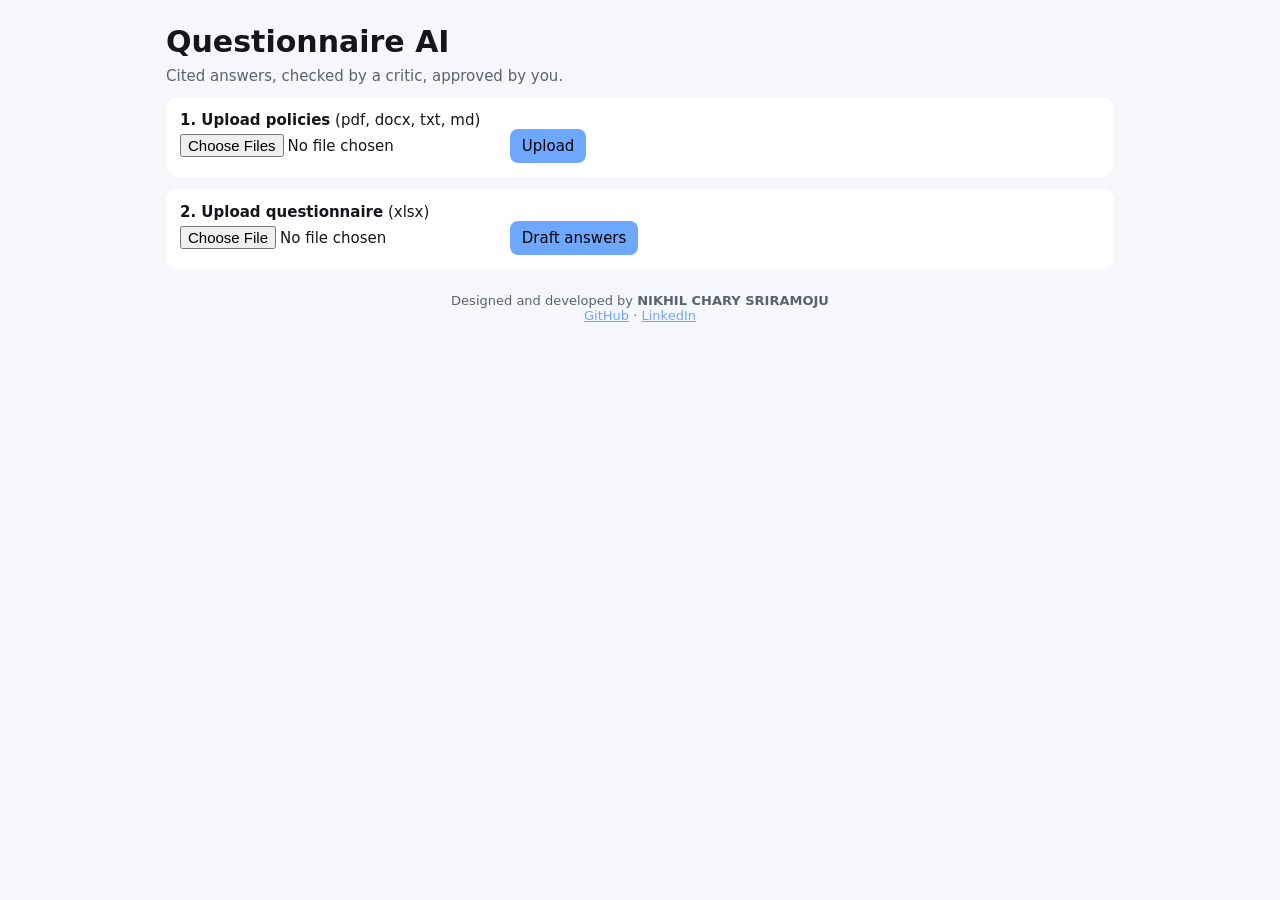
==== apps/api/static/index.html @ 2a34cb94 "Questionnaire AI master release" ====
<!doctype html><html lang="en"><head><meta charset="utf-8">
<meta name="viewport" content="width=device-width,initial-scale=1,viewport-fit=cover">
<title>Questionnaire AI</title>
<style>
:root{--bg:#0f1115;--fg:#e8eaf0;--mut:#8a90a2;--card:#181b22;--acc:#6ea8fe;--ok:#4cc38a;--warn:#f0b429}
@media(prefers-color-scheme:light){:root{--bg:#f6f7fa;--fg:#14161c;--mut:#5b6172;--card:#fff}}
*{box-sizing:border-box}body{margin:0;font:15px system-ui,sans-serif;background:var(--bg);color:var(--fg);padding:16px;max-width:980px;margin:auto}
h1{margin:8px 0}.card{background:var(--card);border-radius:12px;padding:14px;margin:12px 0}
button,input{font:inherit}button{background:var(--acc);color:#000;border:0;border-radius:8px;padding:8px 12px;cursor:pointer}
.wrap{overflow-x:auto}table{width:100%;border-collapse:collapse}td,th{padding:8px;border-bottom:1px solid #8883;text-align:left;vertical-align:top}
.pass{color:var(--ok)}.escalate{color:var(--warn)}footer{color:var(--mut);text-align:center;margin:24px 0;font-size:13px}a{color:var(--acc)}
</style></head><body>
<h1>Questionnaire AI</h1><div style="color:var(--mut)">Cited answers, checked by a critic, approved by you.</div>
<div class="card"><b>1. Upload policies</b> (pdf, docx, txt, md)<br><input type="file" id="docs" multiple> <button onclick="up()">Upload</button> <span id="m1"></span></div>
<div class="card"><b>2. Upload questionnaire</b> (xlsx)<br><input type="file" id="q"> <button onclick="run()">Draft answers</button> <span id="m2"></span></div>
<div class="card" id="res" hidden><div id="sum"></div><div class="wrap"><table id="t"></table></div><p><button onclick="exp()">Export XLSX</button></p></div>
<footer>Designed and developed by <b>NIKHIL CHARY SRIRAMOJU</b><br>
<a href="https://github.com/Nikhil-creat">GitHub</a> · <a href="https://in.linkedin.com/in/nikhil-chary-sriramoju-95041b38a">LinkedIn</a></footer>
<script>
let rid=null;const $=id=>document.getElementById(id);
async function up(){let n=0;for(const f of $('docs').files){const d=new FormData();d.append('file',f);
 const r=await fetch('/api/documents',{method:'POST',body:d});if(r.ok)n++;}$('m1').textContent=n+' uploaded'}
async function run(){const d=new FormData();d.append('file',$('q').files[0]);$('m2').textContent='working...';
 const r=await fetch('/api/questionnaires',{method:'POST',body:d});const j=await r.json();
 if(!r.ok){$('m2').textContent=j.detail;return}$('m2').textContent='done';rid=j.id;show(j)}
function show(j){$('res').hidden=false;const s=j.summary;
 $('sum').textContent=`${s.total} questions: ${s.auto_passed} auto-passed, ${s.escalated} need review`;
 $('t').innerHTML='<tr><th>Question</th><th>Answer</th><th>Status</th><th></th></tr>'+j.items.map((i,n)=>
 `<tr><td>${esc(i.question)}</td><td>${esc(i.answer)}<br><small>${esc(i.citations.join(', '))}</small></td>
 <td class="${i.verdict}">${i.verdict} (${i.confidence})<br><small>${esc(i.reason)}</small><br>${i.status}</td>
 <td><button onclick="ap(${n})">Approve</button></td></tr>`).join('')}
const esc=s=>String(s).replace(/[&<>"]/g,c=>({'&':'&amp;','<':'&lt;','>':'&gt;','"':'&quot;'}[c]));
async function ap(n){await fetch(`/api/questionnaires/${rid}/items/${n}/approve`,{method:'POST'});
 show(await (await fetch('/api/questionnaires/'+rid)).json())}
function exp(){location='/api/questionnaires/'+rid+'/export'}
</script></body></html>
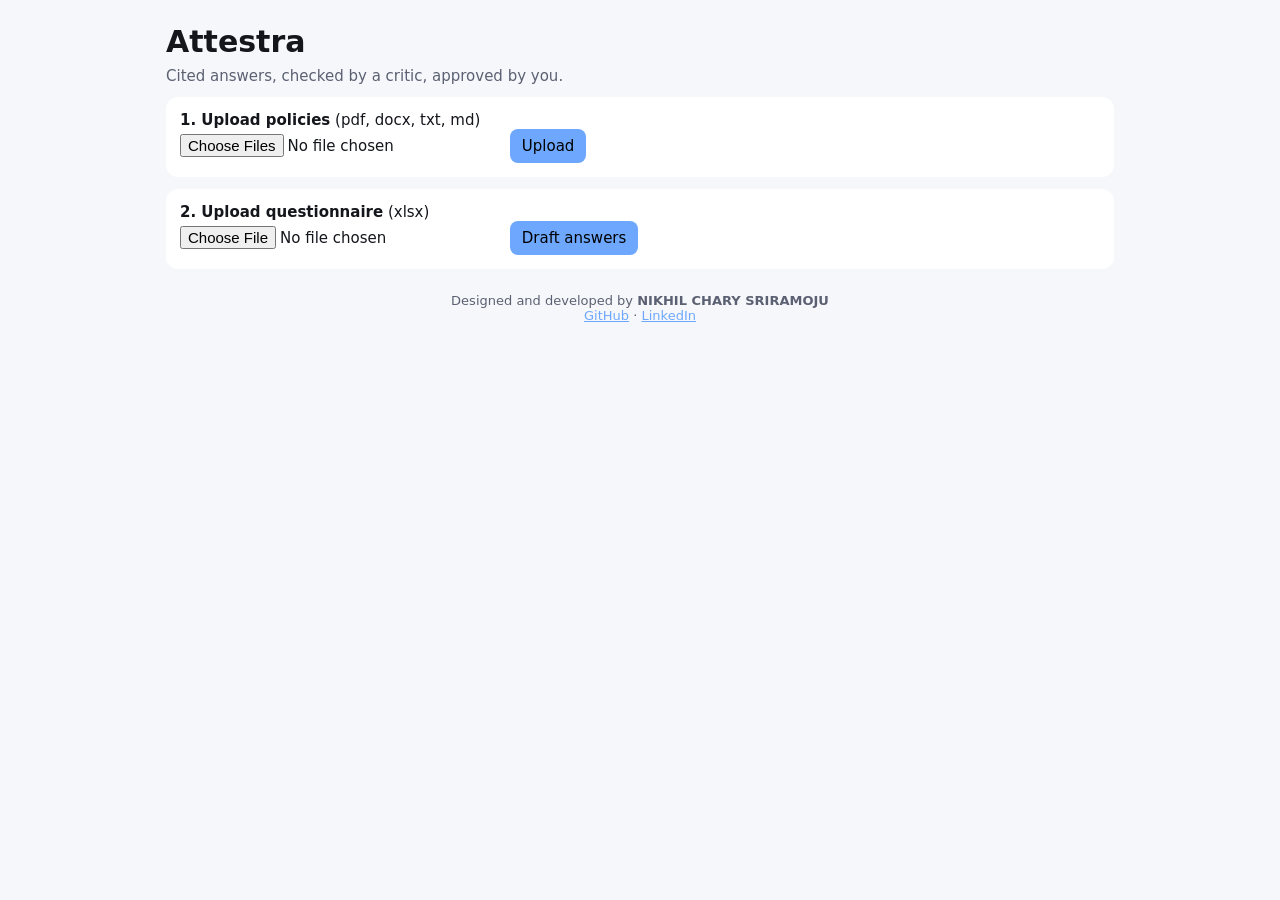
==== commit abc1d83c: "Rebrand to Attestra with new logo and futuristic UI" ====
--- a/apps/api/static/index.html
+++ b/apps/api/static/index.html
@@ -1,6 +1,6 @@
 <!doctype html><html lang="en"><head><meta charset="utf-8">
 <meta name="viewport" content="width=device-width,initial-scale=1,viewport-fit=cover">
-<title>Questionnaire AI</title>
+<title>Attestra</title>
 <style>
 :root{--bg:#0f1115;--fg:#e8eaf0;--mut:#8a90a2;--card:#181b22;--acc:#6ea8fe;--ok:#4cc38a;--warn:#f0b429}
 @media(prefers-color-scheme:light){:root{--bg:#f6f7fa;--fg:#14161c;--mut:#5b6172;--card:#fff}}
@@ -10,7 +10,7 @@
 .wrap{overflow-x:auto}table{width:100%;border-collapse:collapse}td,th{padding:8px;border-bottom:1px solid #8883;text-align:left;vertical-align:top}
 .pass{color:var(--ok)}.escalate{color:var(--warn)}footer{color:var(--mut);text-align:center;margin:24px 0;font-size:13px}a{color:var(--acc)}
 </style></head><body>
-<h1>Questionnaire AI</h1><div style="color:var(--mut)">Cited answers, checked by a critic, approved by you.</div>
+<h1>Attestra</h1><div style="color:var(--mut)">Cited answers, checked by a critic, approved by you.</div>
 <div class="card"><b>1. Upload policies</b> (pdf, docx, txt, md)<br><input type="file" id="docs" multiple> <button onclick="up()">Upload</button> <span id="m1"></span></div>
 <div class="card"><b>2. Upload questionnaire</b> (xlsx)<br><input type="file" id="q"> <button onclick="run()">Draft answers</button> <span id="m2"></span></div>
 <div class="card" id="res" hidden><div id="sum"></div><div class="wrap"><table id="t"></table></div><p><button onclick="exp()">Export XLSX</button></p></div>
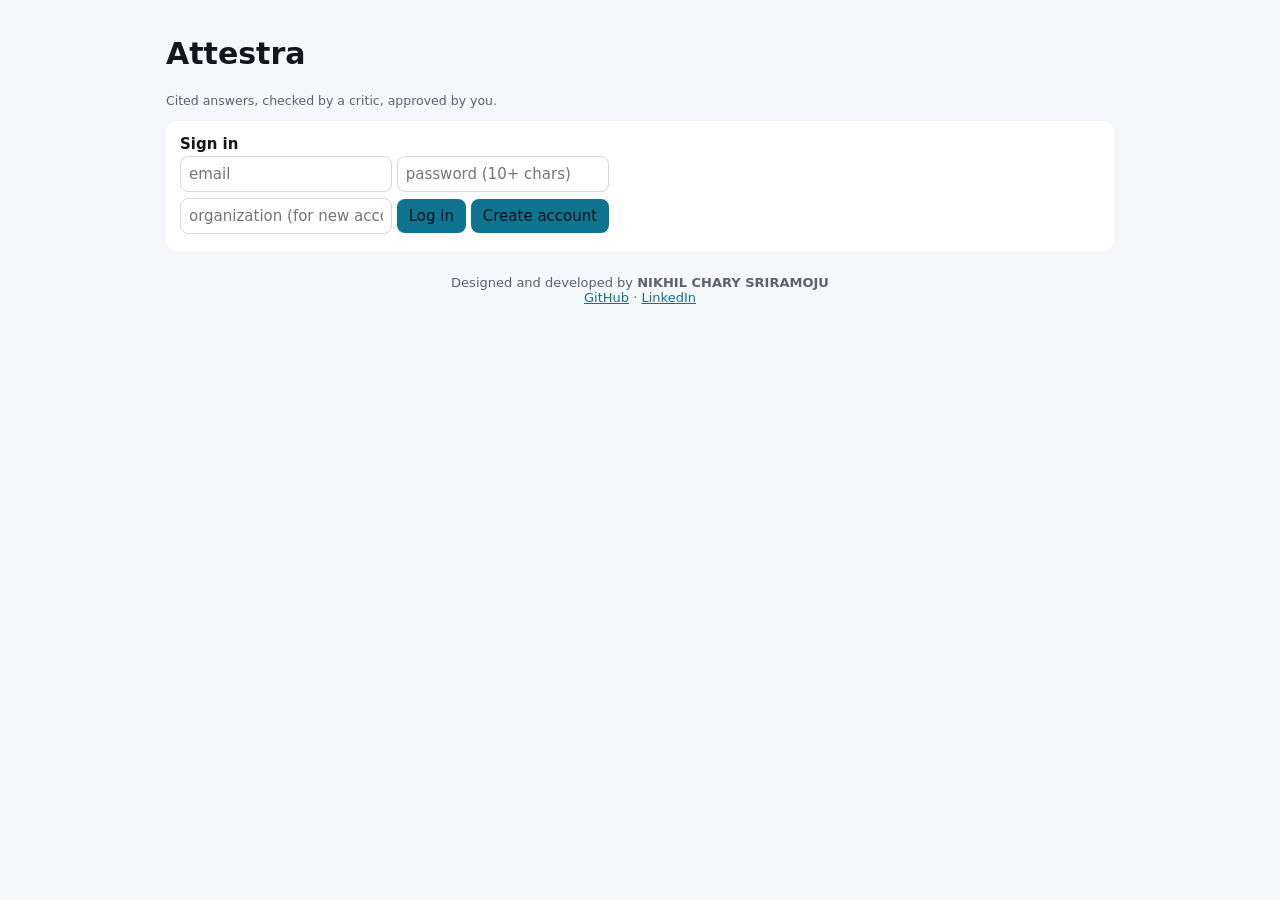
==== commit 216f0ef8: "Add accounts, login and Postgres store" ====
--- a/apps/api/static/index.html
+++ b/apps/api/static/index.html
@@ -1,36 +1,35 @@
 <!doctype html><html lang="en"><head><meta charset="utf-8">
-<meta name="viewport" content="width=device-width,initial-scale=1,viewport-fit=cover">
-<title>Attestra</title>
+<meta name="viewport" content="width=device-width,initial-scale=1,viewport-fit=cover"><title>Attestra</title>
 <style>
-:root{--bg:#0f1115;--fg:#e8eaf0;--mut:#8a90a2;--card:#181b22;--acc:#6ea8fe;--ok:#4cc38a;--warn:#f0b429}
-@media(prefers-color-scheme:light){:root{--bg:#f6f7fa;--fg:#14161c;--mut:#5b6172;--card:#fff}}
-*{box-sizing:border-box}body{margin:0;font:15px system-ui,sans-serif;background:var(--bg);color:var(--fg);padding:16px;max-width:980px;margin:auto}
-h1{margin:8px 0}.card{background:var(--card);border-radius:12px;padding:14px;margin:12px 0}
-button,input{font:inherit}button{background:var(--acc);color:#000;border:0;border-radius:8px;padding:8px 12px;cursor:pointer}
-.wrap{overflow-x:auto}table{width:100%;border-collapse:collapse}td,th{padding:8px;border-bottom:1px solid #8883;text-align:left;vertical-align:top}
-.pass{color:var(--ok)}.escalate{color:var(--warn)}footer{color:var(--mut);text-align:center;margin:24px 0;font-size:13px}a{color:var(--acc)}
+:root{--bg:#0b0e14;--fg:#e9ecf3;--mut:#9aa3b5;--card:#121722;--acc:#22d3ee;--ok:#4cc38a;--warn:#f0b429}
+@media(prefers-color-scheme:light){:root{--bg:#f6f7fa;--fg:#14161c;--mut:#5b6172;--card:#fff;--acc:#0e7490}}
+*{box-sizing:border-box}body{margin:auto;max-width:980px;padding:16px;font:15px system-ui,sans-serif;background:var(--bg);color:var(--fg)}
+.card{background:var(--card);border-radius:12px;padding:14px;margin:12px 0}input{font:inherit;padding:8px;border-radius:8px;border:1px solid #8885;background:transparent;color:inherit;margin:3px 0;max-width:100%}
+button{font:inherit;background:var(--acc);color:#05101c;border:0;border-radius:8px;padding:8px 12px;cursor:pointer}.wrap{overflow-x:auto}table{width:100%;border-collapse:collapse}
+td,th{padding:8px;border-bottom:1px solid #8883;text-align:left;vertical-align:top}.pass{color:var(--ok)}.escalate{color:var(--warn)}small,footer{color:var(--mut)}footer{text-align:center;margin:24px 0;font-size:13px}a{color:var(--acc)}
 </style></head><body>
-<h1>Attestra</h1><div style="color:var(--mut)">Cited answers, checked by a critic, approved by you.</div>
-<div class="card"><b>1. Upload policies</b> (pdf, docx, txt, md)<br><input type="file" id="docs" multiple> <button onclick="up()">Upload</button> <span id="m1"></span></div>
+<h1>Attestra</h1><small>Cited answers, checked by a critic, approved by you.</small>
+<div class="card" id="lg"><b>Sign in</b><br><input id="em" type="email" placeholder="email" autocomplete="username"> <input id="pw" type="password" placeholder="password (10+ chars)" autocomplete="current-password"><br>
+<input id="org" placeholder="organization (for new account)"> <button onclick="auth('login')">Log in</button> <button onclick="auth('register')">Create account</button> <span id="m0"></span></div>
+<div id="app" hidden><div class="card"><b>1. Upload policies</b> (pdf, docx, txt, md)<br><input type="file" id="docs" multiple> <button onclick="up()">Upload</button> <span id="m1"></span></div>
 <div class="card"><b>2. Upload questionnaire</b> (xlsx)<br><input type="file" id="q"> <button onclick="run()">Draft answers</button> <span id="m2"></span></div>
-<div class="card" id="res" hidden><div id="sum"></div><div class="wrap"><table id="t"></table></div><p><button onclick="exp()">Export XLSX</button></p></div>
-<footer>Designed and developed by <b>NIKHIL CHARY SRIRAMOJU</b><br>
-<a href="https://github.com/Nikhil-creat">GitHub</a> · <a href="https://in.linkedin.com/in/nikhil-chary-sriramoju-95041b38a">LinkedIn</a></footer>
+<div class="card" id="res" hidden><div id="sum"></div><div class="wrap"><table id="t"></table></div><p><button onclick="exp()">Export XLSX</button> <button onclick="out()">Log out</button></p></div></div>
+<footer>Designed and developed by <b>NIKHIL CHARY SRIRAMOJU</b><br><a href="https://github.com/Nikhil-creat">GitHub</a> · <a href="https://in.linkedin.com/in/nikhil-chary-sriramoju-95041b38a">LinkedIn</a></footer>
 <script>
-let rid=null;const $=id=>document.getElementById(id);
-async function up(){let n=0;for(const f of $('docs').files){const d=new FormData();d.append('file',f);
- const r=await fetch('/api/documents',{method:'POST',body:d});if(r.ok)n++;}$('m1').textContent=n+' uploaded'}
+const $=id=>document.getElementById(id);let rid=null;
+const tok=()=>sessionStorage.getItem('t');
+const api=(u,o={})=>fetch(u,{...o,headers:{...(o.headers||{}),Authorization:'Bearer '+tok()}});
+function gate(){const on=!!tok();$('lg').hidden=on;$('app').hidden=!on}gate();
+async function auth(kind){const r=await fetch('/api/auth/'+kind,{method:'POST',headers:{'Content-Type':'application/json'},body:JSON.stringify({email:$('em').value,password:$('pw').value,org:$('org').value||null})});
+ const j=await r.json();if(!r.ok){$('m0').textContent=typeof j.detail==='string'?j.detail:'check email and password (10+ characters)';return}
+ sessionStorage.setItem('t',j.token);$('pw').value='';gate()}
+function out(){sessionStorage.removeItem('t');location.reload()}
+async function up(){let n=0;for(const f of $('docs').files){const d=new FormData();d.append('file',f);const r=await api('/api/documents',{method:'POST',body:d});if(r.ok)n++}$('m1').textContent=n+' uploaded'}
 async function run(){const d=new FormData();d.append('file',$('q').files[0]);$('m2').textContent='working...';
- const r=await fetch('/api/questionnaires',{method:'POST',body:d});const j=await r.json();
- if(!r.ok){$('m2').textContent=j.detail;return}$('m2').textContent='done';rid=j.id;show(j)}
-function show(j){$('res').hidden=false;const s=j.summary;
- $('sum').textContent=`${s.total} questions: ${s.auto_passed} auto-passed, ${s.escalated} need review`;
- $('t').innerHTML='<tr><th>Question</th><th>Answer</th><th>Status</th><th></th></tr>'+j.items.map((i,n)=>
- `<tr><td>${esc(i.question)}</td><td>${esc(i.answer)}<br><small>${esc(i.citations.join(', '))}</small></td>
- <td class="${i.verdict}">${i.verdict} (${i.confidence})<br><small>${esc(i.reason)}</small><br>${i.status}</td>
- <td><button onclick="ap(${n})">Approve</button></td></tr>`).join('')}
+ const r=await api('/api/questionnaires',{method:'POST',body:d});const j=await r.json();if(!r.ok){$('m2').textContent=j.detail;return}$('m2').textContent='done';rid=j.id;show(j)}
 const esc=s=>String(s).replace(/[&<>"]/g,c=>({'&':'&amp;','<':'&lt;','>':'&gt;','"':'&quot;'}[c]));
-async function ap(n){await fetch(`/api/questionnaires/${rid}/items/${n}/approve`,{method:'POST'});
- show(await (await fetch('/api/questionnaires/'+rid)).json())}
-function exp(){location='/api/questionnaires/'+rid+'/export'}
+function show(j){$('res').hidden=false;const s=j.summary;$('sum').textContent=`${s.total} questions: ${s.auto_passed} auto-passed, ${s.escalated} need review`;
+ $('t').innerHTML='<tr><th>Question</th><th>Answer</th><th>Status</th><th></th></tr>'+j.items.map((i,n)=>`<tr><td>${esc(i.question)}</td><td>${esc(i.answer)}<br><small>${esc(i.citations.join(', '))}</small></td><td class="${i.verdict}">${i.verdict} (${i.confidence})<br><small>${esc(i.reason)}</small><br>${i.status}</td><td><button onclick="ap(${n})">Approve</button></td></tr>`).join('')}
+async function ap(n){await api(`/api/questionnaires/${rid}/items/${n}/approve`,{method:'POST'});show(await (await api('/api/questionnaires/'+rid)).json())}
+async function exp(){const r=await api('/api/questionnaires/'+rid+'/export');const a=document.createElement('a');a.href=URL.createObjectURL(await r.blob());a.download='answers.xlsx';a.click()}
 </script></body></html>
